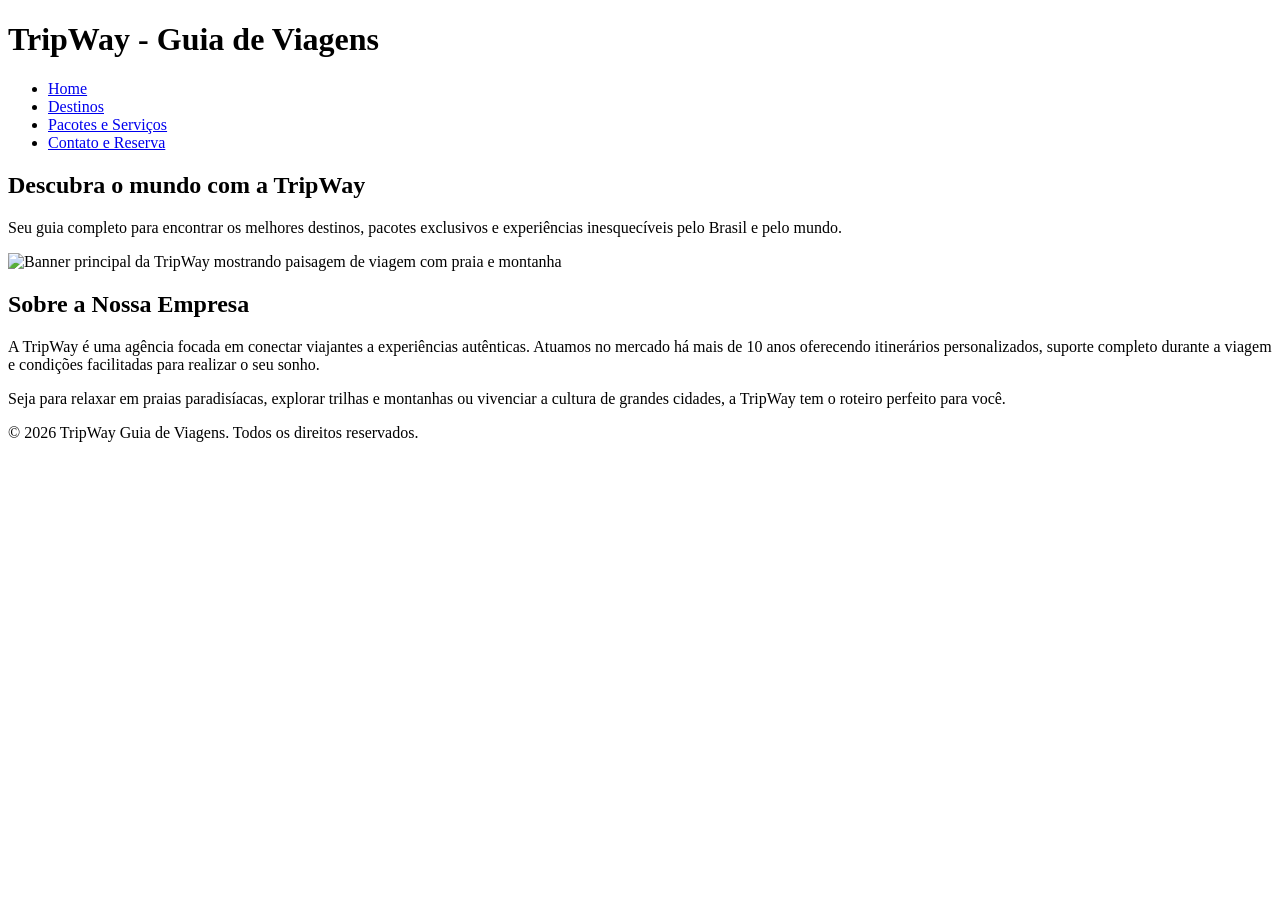
==== index.html @ e7a2e983 "projeto : versão 1 projeto tripway" ====
<!DOCTYPE html>


<html lang="pt-BR">


<head>


    <meta charset="UTF-8">


    <meta name="viewport" content="width=device-width, initial-scale=1.0">


    <title>TripWay - Guia de Viagens | Home</title>


</head>


<body>


    <header>


        <h1>TripWay - Guia de Viagens</h1>


        <nav>


            <ul>


                <li><a href="index.html">Home</a></li>


                <li><a href="pages/destinos.html">Destinos</a></li>


                <li><a href="pages/pacotes.html">Pacotes e Serviços</a></li>


                <li><a href="pages/contato.html">Contato e Reserva</a></li>


            </ul>


        </nav>


    </header>


    <main>


        <section>


            <h2>Descubra o mundo com a TripWay</h2>


            <p>Seu guia completo para encontrar os melhores destinos, pacotes exclusivos e experiências inesquecíveis pelo Brasil e pelo mundo.</p>


            <img src="images/banner.jpg" alt="Banner principal da TripWay mostrando paisagem de viagem com praia e montanha">


        </section>


        <section>


            <h2>Sobre a Nossa Empresa</h2>


            <p>A TripWay é uma agência focada em conectar viajantes a experiências autênticas. Atuamos no mercado há mais de 10 anos oferecendo itinerários personalizados, suporte completo durante a viagem e condições facilitadas para realizar o seu sonho.</p>


            <p>Seja para relaxar em praias paradisíacas, explorar trilhas e montanhas ou vivenciar a cultura de grandes cidades, a TripWay tem o roteiro perfeito para você.</p>


        </section>


    </main>


    <footer>


        <p>&copy; 2026 TripWay Guia de Viagens. Todos os direitos reservados.</p>


    </footer>


</body>


</html>
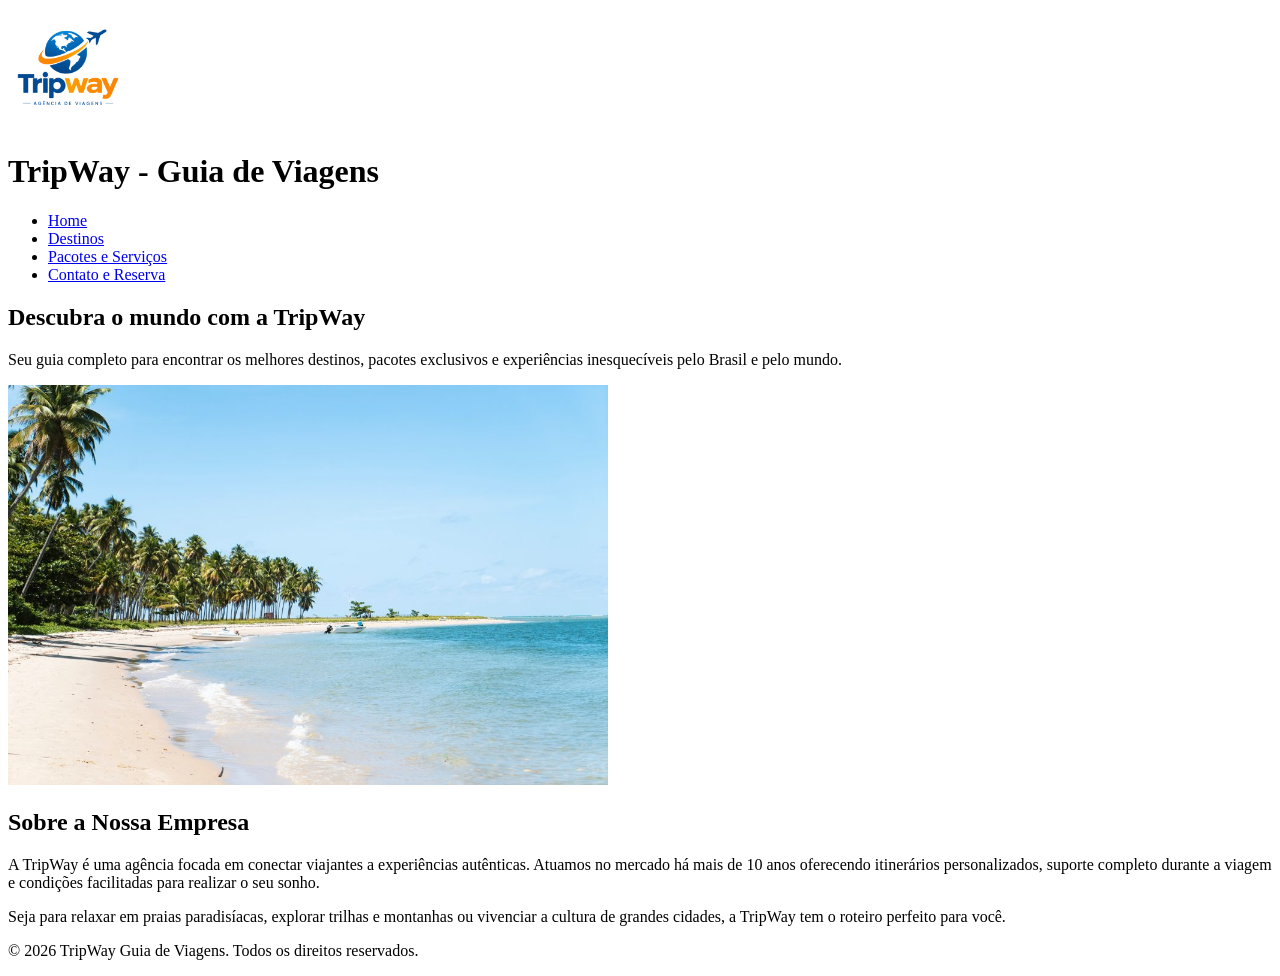
==== commit 5d7e6c68: "Versão final: links corrigidos e imagens otimizadas" ====
--- a/index.html
+++ b/index.html
@@ -1,106 +1,40 @@
 <!DOCTYPE html>
-
-
 <html lang="pt-BR">
-
-
 <head>
-
-
     <meta charset="UTF-8">
-
-
     <meta name="viewport" content="width=device-width, initial-scale=1.0">
-
-
     <title>TripWay - Guia de Viagens | Home</title>
-
-
 </head>
-
-
 <body>
-
-
     <header>
-
-
+        <img src="images/logo.png" alt="Logotipo da TripWay, agência de viagens" width="120">
         <h1>TripWay - Guia de Viagens</h1>
-
-
         <nav>
-
-
             <ul>
-
-
                 <li><a href="index.html">Home</a></li>
-
-
                 <li><a href="pages/destinos.html">Destinos</a></li>
-
-
                 <li><a href="pages/pacotes.html">Pacotes e Serviços</a></li>
-
-
                 <li><a href="pages/contato.html">Contato e Reserva</a></li>
-
-
             </ul>
-
-
         </nav>
-
-
     </header>
 
-
     <main>
-
+        <section>
+            <h2>Descubra o mundo com a TripWay</h2>
+            <p>Seu guia completo para encontrar os melhores destinos, pacotes exclusivos e experiências inesquecíveis pelo Brasil e pelo mundo.</p>
+            <img src="images/praia.jpg" alt="Praia de areia clara com coqueiros e mar azul, destino em destaque da TripWay" width="600">
+        </section>
 
         <section>
-
-
-            <h2>Descubra o mundo com a TripWay</h2>
-
-
-            <p>Seu guia completo para encontrar os melhores destinos, pacotes exclusivos e experiências inesquecíveis pelo Brasil e pelo mundo.</p>
-
-
-            <img src="images/banner.jpg" alt="Banner principal da TripWay mostrando paisagem de viagem com praia e montanha">
-
-
+            <h2>Sobre a Nossa Empresa</h2>
+            <p>A TripWay é uma agência focada em conectar viajantes a experiências autênticas. Atuamos no mercado há mais de 10 anos oferecendo itinerários personalizados, suporte completo durante a viagem e condições facilitadas para realizar o seu sonho.</p>
+            <p>Seja para relaxar em praias paradisíacas, explorar trilhas e montanhas ou vivenciar a cultura de grandes cidades, a TripWay tem o roteiro perfeito para você.</p>
         </section>
-
-
-        <section>
-
-
-            <h2>Sobre a Nossa Empresa</h2>
-
-
-            <p>A TripWay é uma agência focada em conectar viajantes a experiências autênticas. Atuamos no mercado há mais de 10 anos oferecendo itinerários personalizados, suporte completo durante a viagem e condições facilitadas para realizar o seu sonho.</p>
-
-
-            <p>Seja para relaxar em praias paradisíacas, explorar trilhas e montanhas ou vivenciar a cultura de grandes cidades, a TripWay tem o roteiro perfeito para você.</p>
-
-
-        </section>
-
-
     </main>
 
-
     <footer>
-
-
         <p>&copy; 2026 TripWay Guia de Viagens. Todos os direitos reservados.</p>
-
-
     </footer>
-
-
 </body>
-
-
-</html>+</html>
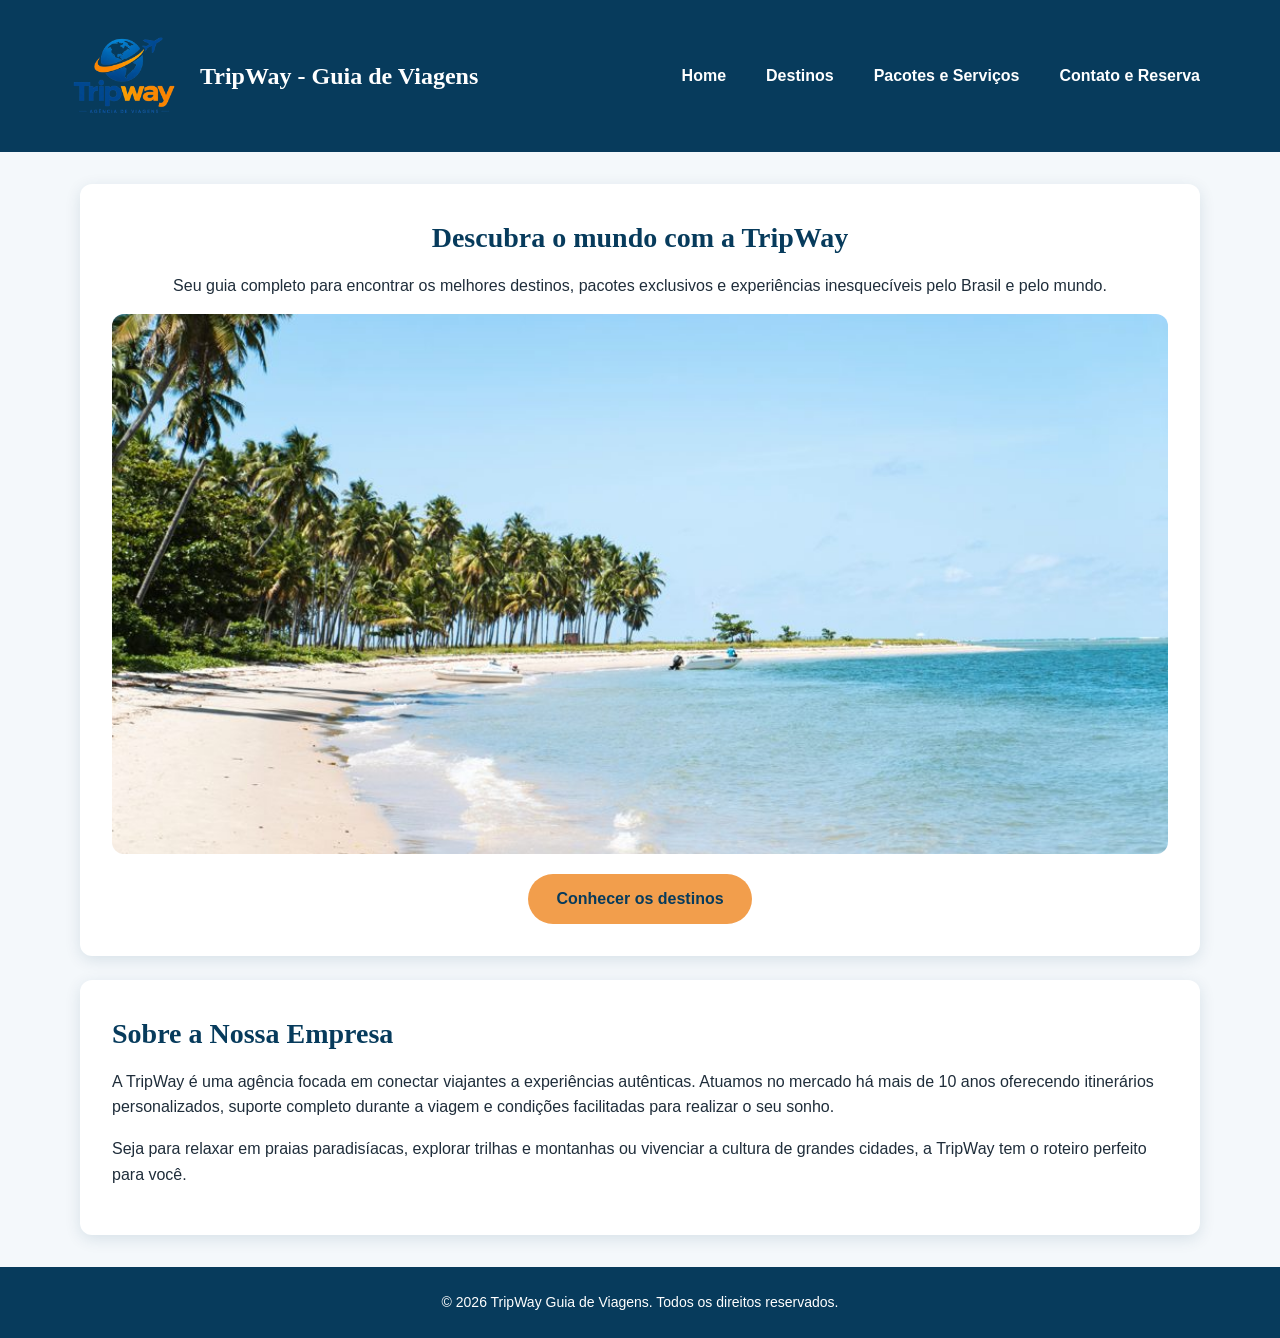
==== commit ada483d4: "feat: conecta o CSS as paginas e adiciona classes e ids" ====
--- a/index.html
+++ b/index.html
@@ -4,12 +4,13 @@
     <meta charset="UTF-8">
     <meta name="viewport" content="width=device-width, initial-scale=1.0">
     <title>TripWay - Guia de Viagens | Home</title>
+    <link rel="stylesheet" href="css/style.css">
 </head>
 <body>
-    <header>
-        <img src="images/logo.png" alt="Logotipo da TripWay, agência de viagens" width="120">
+    <header class="cabecalho">
+        <img class="logo" src="images/logo.png" alt="Logotipo da TripWay, agência de viagens" width="120">
         <h1>TripWay - Guia de Viagens</h1>
-        <nav>
+        <nav class="menu">
             <ul>
                 <li><a href="index.html">Home</a></li>
                 <li><a href="pages/destinos.html">Destinos</a></li>
@@ -20,13 +21,14 @@
     </header>
 
     <main>
-        <section>
+        <section id="banner">
             <h2>Descubra o mundo com a TripWay</h2>
             <p>Seu guia completo para encontrar os melhores destinos, pacotes exclusivos e experiências inesquecíveis pelo Brasil e pelo mundo.</p>
-            <img src="images/praia.jpg" alt="Praia de areia clara com coqueiros e mar azul, destino em destaque da TripWay" width="600">
+            <img class="banner-img" src="images/praia.jpg" alt="Praia de areia clara com coqueiros e mar azul, destino em destaque da TripWay">
+            <a class="botao" href="pages/destinos.html">Conhecer os destinos</a>
         </section>
 
-        <section>
+        <section class="sobre">
             <h2>Sobre a Nossa Empresa</h2>
             <p>A TripWay é uma agência focada em conectar viajantes a experiências autênticas. Atuamos no mercado há mais de 10 anos oferecendo itinerários personalizados, suporte completo durante a viagem e condições facilitadas para realizar o seu sonho.</p>
             <p>Seja para relaxar em praias paradisíacas, explorar trilhas e montanhas ou vivenciar a cultura de grandes cidades, a TripWay tem o roteiro perfeito para você.</p>
--- a/css/style.css
+++ b/css/style.css
@@ -0,0 +1,332 @@
+/* ===== PARTE 1: reset, variáveis, body, header e menu ===== */
+* {
+  margin: 0;
+  padding: 0;
+  box-sizing: border-box;
+}
+
+:root {
+  --azul: #0e6ba8;
+  --azul-escuro: #073b5c;
+  --laranja: #f29e4c;
+  --laranja-escuro: #d9822b;
+  --fundo: #f4f8fb;
+  --branco: #ffffff;
+  --texto: #1f2d3a;
+  --borda: #d6e2ec;
+  --raio: 0.75rem;
+  --sombra: 0 0.25rem 1rem rgba(7, 59, 92, 0.12);
+  --fonte-texto: "Segoe UI", Roboto, Arial, sans-serif;
+  --fonte-titulo: Georgia, "Times New Roman", serif;
+}
+
+body {
+  font-family: var(--fonte-texto);
+  font-size: 1rem;
+  line-height: 1.6;
+  color: var(--texto);
+  background-color: var(--fundo);
+}
+
+img {
+  display: block;
+  max-width: 100%;
+  height: auto;
+}
+
+.cabecalho {
+  display: flex;
+  align-items: center;
+  justify-content: space-between;
+  flex-wrap: wrap;
+  gap: 1rem;
+  padding: 1rem 5vw;
+  background-color: var(--azul-escuro);
+  color: var(--branco);
+}
+
+.cabecalho h1 {
+  flex: 1;
+  font-family: var(--fonte-titulo);
+  font-size: 1.5rem;
+}
+
+.logo {
+  width: 7.5rem;
+}
+
+.menu ul {
+  display: flex;
+  gap: 0.5rem;
+  list-style: none;
+}
+
+.menu a {
+  display: block;
+  padding: 0.5rem 1rem;
+  border-radius: 2rem;
+  color: var(--branco);
+  font-weight: bold;
+  text-decoration: none;
+  transition: background-color 0.3s;
+}
+
+/* ===== PARTE 2: conteúdo, links, botões, cards e rodapé ===== */
+main {
+  width: 90vw;
+  max-width: 70rem;
+  margin: 2rem auto;
+}
+
+section {
+  margin-bottom: 1.5rem;
+  padding: 2rem;
+  background-color: var(--branco);
+  border-radius: var(--raio);
+  box-shadow: var(--sombra);
+}
+
+section h2 {
+  margin-bottom: 0.75rem;
+  font-family: var(--fonte-titulo);
+  font-size: 1.75rem;
+  color: var(--azul-escuro);
+}
+
+section p {
+  margin-bottom: 1rem;
+}
+
+a {
+  color: var(--azul);
+}
+
+a:hover {
+  color: var(--laranja-escuro);
+}
+
+.menu a:hover {
+  background-color: var(--azul);
+  color: var(--branco);
+}
+
+#banner {
+  text-align: center;
+}
+
+.banner-img {
+  width: 100%;
+  max-height: 60vh;
+  margin: 1rem 0 1.25rem;
+  object-fit: cover;
+  border-radius: var(--raio);
+}
+
+.botao {
+  display: inline-block;
+  padding: 0.75rem 1.75rem;
+  border: none;
+  border-radius: 2rem;
+  background-color: var(--laranja);
+  color: var(--azul-escuro);
+  font-family: inherit;
+  font-size: 1rem;
+  font-weight: bold;
+  text-decoration: none;
+  cursor: pointer;
+  transition: background-color 0.3s, transform 0.3s;
+}
+
+.botao:hover {
+  background-color: var(--laranja-escuro);
+  color: var(--branco);
+  transform: translateY(-0.125rem);
+}
+
+.cards-container {
+  display: flex;
+  flex-wrap: wrap;
+  gap: 1.5rem;
+  margin-top: 1.5rem;
+  list-style: none;
+}
+
+.card {
+  display: flex;
+  flex-direction: column;
+  flex: 1 1 calc(33.333% - 1rem);
+  min-width: 0;
+  overflow: hidden;
+  background-color: var(--branco);
+  border: 1px solid var(--borda);
+  border-radius: var(--raio);
+  box-shadow: var(--sombra);
+  transition: transform 0.3s, box-shadow 0.3s;
+}
+
+.card:hover {
+  transform: translateY(-0.25rem);
+  box-shadow: 0 0.5rem 1.5rem rgba(7, 59, 92, 0.2);
+}
+
+.card img {
+  order: -1;
+  width: 100%;
+  height: 12rem;
+  object-fit: cover;
+}
+
+.card h3 {
+  padding: 1rem 1rem 0.5rem;
+  font-family: var(--fonte-titulo);
+  font-size: 1.2rem;
+  color: var(--azul);
+}
+
+.card p {
+  margin-bottom: 0;
+  padding: 0 1rem 1rem;
+}
+
+.cards-pacotes .card {
+  flex-basis: calc(50% - 0.75rem);
+  border-top: 0.25rem solid var(--laranja);
+}
+
+.imagem-servicos,
+.imagem-contato {
+  width: 100%;
+  max-height: 18rem;
+  margin: 1rem 0;
+  object-fit: cover;
+  border-radius: var(--raio);
+}
+
+footer {
+  padding: 1.5rem 5vw;
+  background-color: var(--azul-escuro);
+  color: var(--branco);
+  font-size: 0.875rem;
+  text-align: center;
+}
+
+/* ===== PARTE 3: formulário de contato e reserva ===== */
+.formulario {
+  display: flex;
+  flex-direction: column;
+  gap: 1rem;
+  max-width: 40rem;
+  margin-top: 1.5rem;
+}
+
+.formulario p {
+  margin-bottom: 0;
+}
+
+.formulario label {
+  display: block;
+  margin-bottom: 0.375rem;
+  font-weight: bold;
+  color: var(--azul-escuro);
+}
+
+.formulario input,
+.formulario select,
+.formulario textarea {
+  width: 100%;
+  padding: 0.75rem;
+  border: 1px solid var(--borda);
+  border-radius: 0.5rem;
+  background-color: var(--branco);
+  color: var(--texto);
+  font-family: inherit;
+  font-size: 1rem;
+  transition: border-color 0.3s, box-shadow 0.3s;
+}
+
+.formulario input:focus,
+.formulario select:focus,
+.formulario textarea:focus {
+  outline: none;
+  border-color: var(--azul);
+  box-shadow: 0 0 0 0.2rem rgba(14, 107, 168, 0.2);
+}
+
+.formulario textarea {
+  resize: vertical;
+}
+
+.formulario .botao {
+  width: 100%;
+}
+
+/* ===== PARTE 4: responsividade (tablet e celular) ===== */
+@media (max-width: 1024px) {
+  .cabecalho {
+    padding: 1rem 4vw;
+  }
+
+  section {
+    padding: 1.5rem;
+  }
+
+  .card {
+    flex-basis: calc(50% - 0.75rem);
+  }
+}
+
+@media (max-width: 768px) {
+  .cabecalho {
+    flex-direction: column;
+    text-align: center;
+  }
+
+  .cabecalho h1 {
+    flex: none;
+    font-size: 1.25rem;
+  }
+
+  nav {
+    width: 100%;
+  }
+
+  nav ul {
+    flex-direction: column;
+  }
+
+  .menu a {
+    text-align: center;
+  }
+
+  .cards-container {
+    flex-direction: column;
+  }
+
+  .card,
+  .cards-pacotes .card {
+    flex: 1 1 auto;
+  }
+
+  section h2 {
+    font-size: 1.4rem;
+  }
+}
+
+@media (max-width: 480px) {
+  main {
+    margin: 1rem auto;
+  }
+
+  section {
+    padding: 1rem;
+  }
+
+  .card img {
+    height: 10rem;
+  }
+
+  .botao {
+    width: 100%;
+    text-align: center;
+  }
+}
